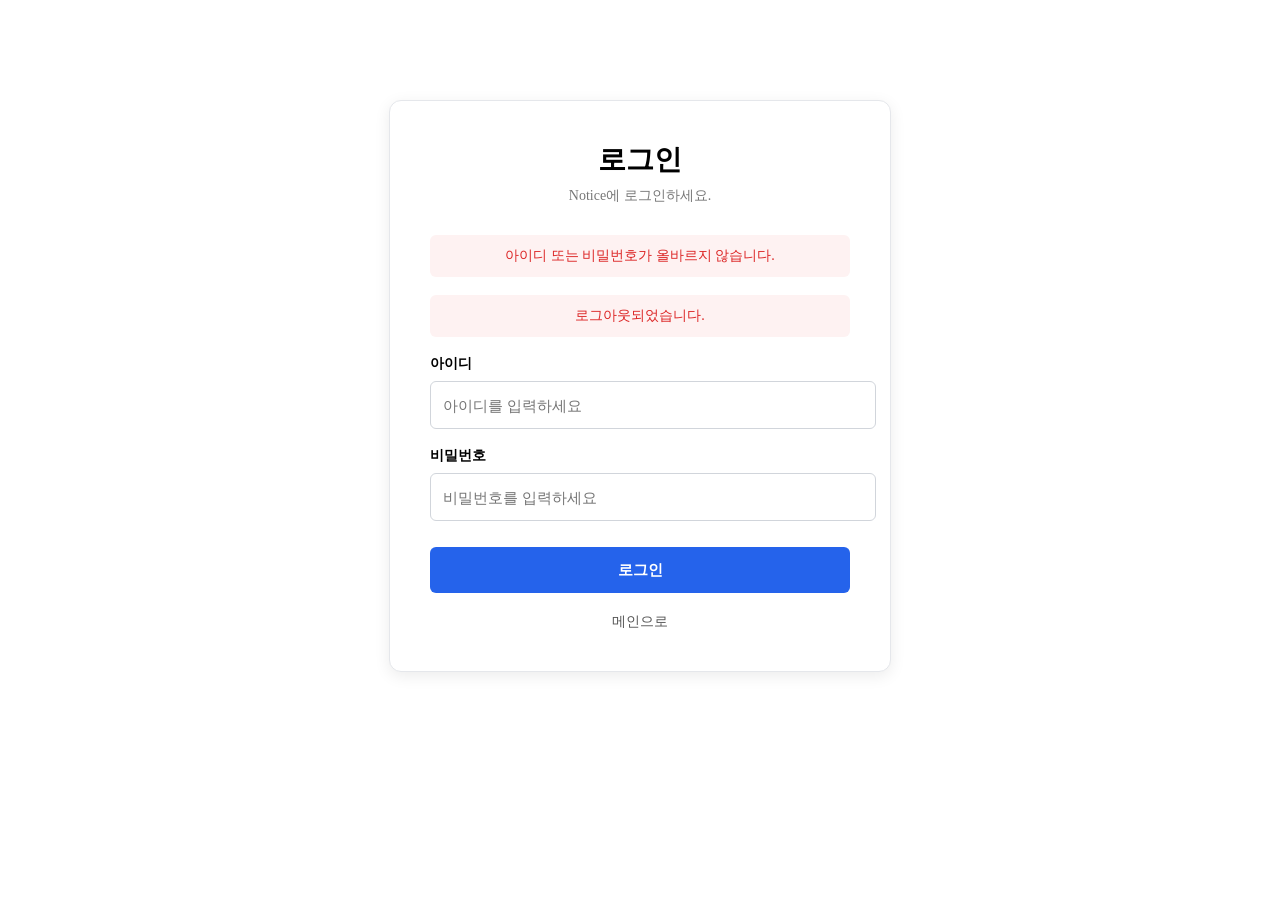
==== src/main/resources/templates/login.html @ a53edd43 "[new] create Notice" ====
<!DOCTYPE html>
<html lang="ko"
      xmlns:th="http://www.thymeleaf.org"
      xmlns:sec="http://www.thymeleaf.org/extras/spring-security">

<head th:replace="~{layout/header :: head('로그인')}"></head>
<head>
    <meta charset="UTF-8">
    <meta name="viewport" content="width=device-width, initial-scale=1.0">

    <title>로그인 | Notice</title>

    <style>


        .login-container {
            width: 100%;
            max-width: 420px;
            margin: 100px auto;
            padding: 40px;
            background-color: #fff;
            border: 1px solid #e5e7eb;
            border-radius: 12px;
            box-shadow: 0 4px 16px rgba(0, 0, 0, 0.08);
        }

        .login-title {
            margin: 0 0 8px;
            text-align: center;
            font-size: 28px;
        }

        .login-description {
            margin: 0 0 30px;
            text-align: center;
            color: #777;
            font-size: 14px;
        }

        .form-group {
            margin-bottom: 18px;
        }

        .form-group label {
            display: block;
            margin-bottom: 8px;
            font-size: 14px;
            font-weight: bold;
        }

        .form-group input {
            width: 100%;
            height: 46px;
            padding: 0 12px;
            border: 1px solid #d1d5db;
            border-radius: 6px;
            font-size: 15px;
            outline: none;
        }

        .form-group input:focus {
            border-color: #2563eb;
        }

        .login-button {
            width: 100%;
            height: 46px;
            margin-top: 8px;
            border: none;
            border-radius: 6px;
            background-color: #2563eb;
            color: #fff;
            font-size: 15px;
            font-weight: bold;
            cursor: pointer;
        }

        .login-button:hover {
            background-color: #1d4ed8;
        }

        .error-message {
            margin-bottom: 18px;
            padding: 12px;
            border-radius: 6px;
            background-color: #fef2f2;
            color: #dc2626;
            font-size: 14px;
            text-align: center;
        }

        .login-links {
            margin-top: 20px;
            text-align: center;
            font-size: 14px;
        }

        .login-links a {
            color: #555;
            text-decoration: none;
        }

        .login-links a:hover {
            text-decoration: underline;
        }
    </style>
</head>

<body>
<header th:replace="~{layout/header :: header}"></header>
<main class="login-container">

    <h1 class="login-title">로그인</h1>

    <p class="login-description">
        Notice에 로그인하세요.
    </p>

    <!-- 로그인 실패 -->
    <div class="error-message"
         th:if="${param.error}">
        아이디 또는 비밀번호가 올바르지 않습니다.
    </div>

    <!-- 로그아웃 -->
    <div class="error-message"
         th:if="${param.logout}">
        로그아웃되었습니다.
    </div>

    <!--
        POST /login
        Spring Security가 직접 처리한다.
    -->
    <form th:action="@{/login}" method="post">

        <div class="form-group">
            <label for="username">아이디</label>

            <input type="text"
                   id="username"
                   name="username"
                   placeholder="아이디를 입력하세요"
                   autocomplete="username"
                   required>
        </div>

        <div class="form-group">
            <label for="password">비밀번호</label>

            <input type="password"
                   id="password"
                   name="password"
                   placeholder="비밀번호를 입력하세요"
                   autocomplete="current-password"
                   required>
        </div>

        <button type="submit"
                class="login-button">
            로그인
        </button>

    </form>

    <div class="login-links">
        <a href="/">메인으로</a>
    </div>

</main>
<footer th:replace="~{layout/footer :: footer}"></footer>
</body>
</html>
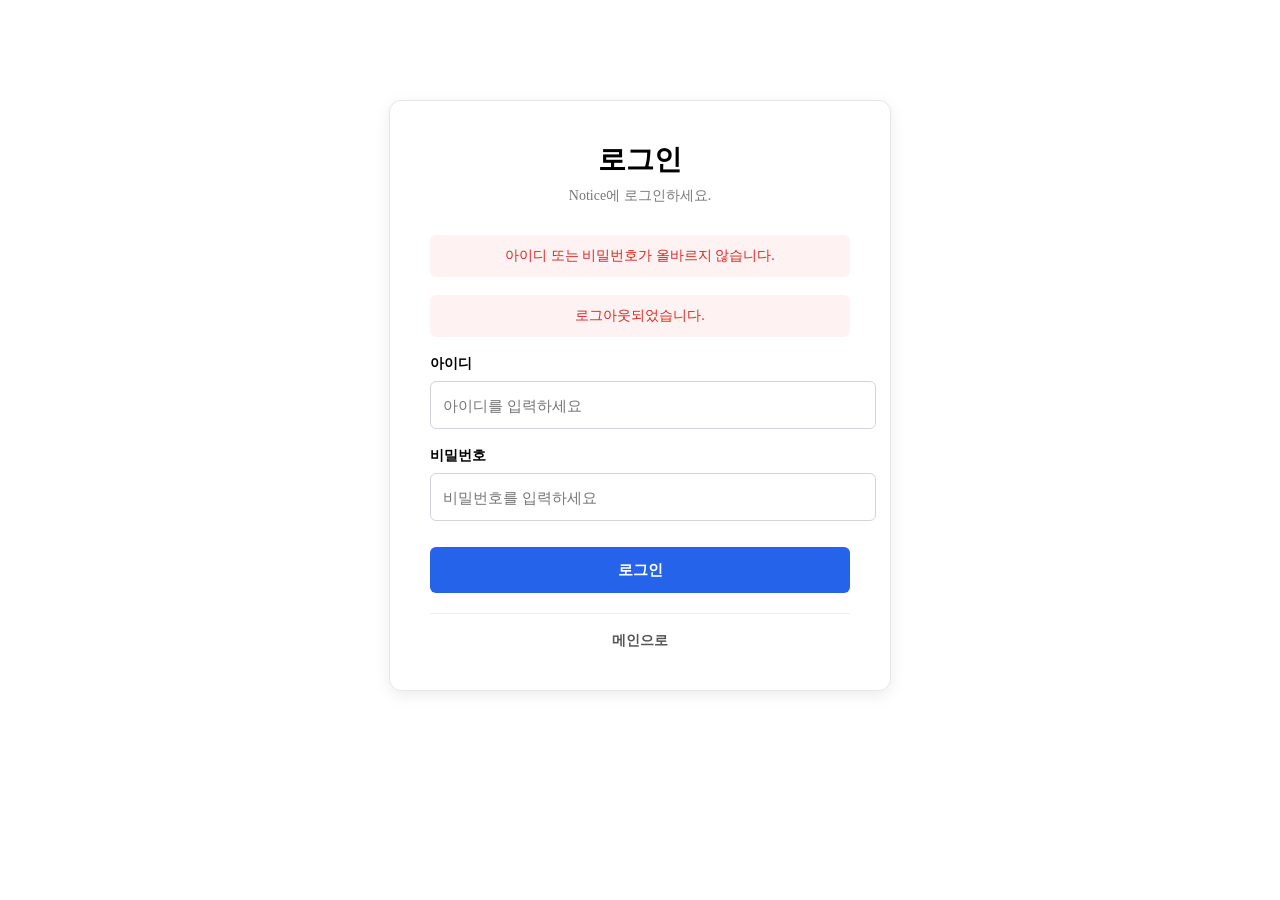
==== commit c591b67a: "[new] add notice basic crud" ====
--- a/src/main/resources/templates/login.html
+++ b/src/main/resources/templates/login.html
@@ -93,6 +93,11 @@
             margin-top: 20px;
             text-align: center;
             font-size: 14px;
+            padding-top: 18px;
+            border-top: 1px solid #eeeeee;
+            color: #333;
+            font-weight: 600;
+            text-decoration: none;
         }
 
         .login-links a {
